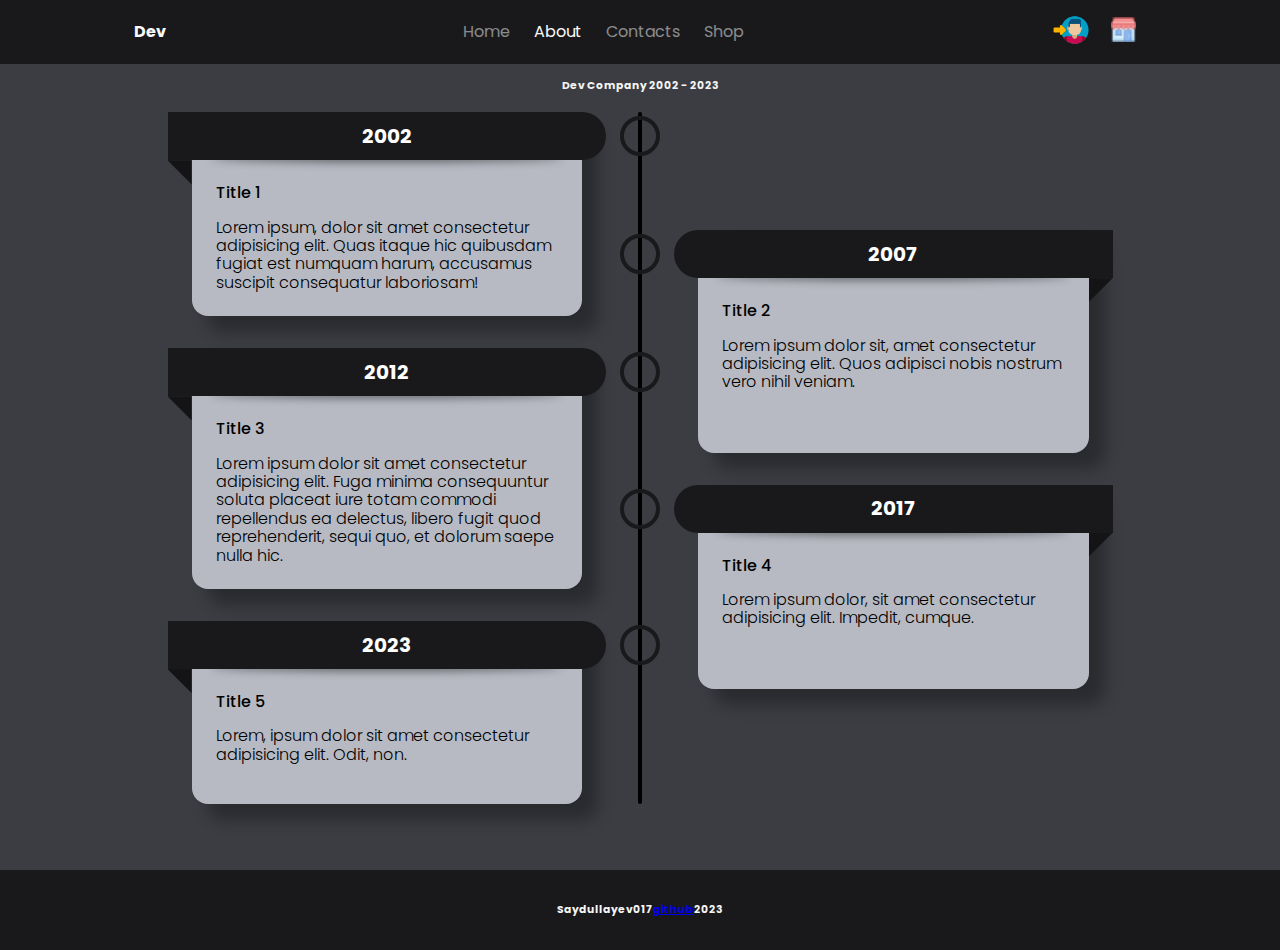
==== src/components/about/about.html @ dec39bd8 "Contact Page + From" ====
<!DOCTYPE html>
<html lang="en">
<head>
    <meta charset="UTF-8">
    <meta name="viewport" content="width=device-width, initial-scale=1.0">
    <link rel="stylesheet" href="/src/styles/style.css">
    <link rel="stylesheet" href="/src/components/about/about.css">
    <link rel="stylesheet" href="/src/styles/normalize.css">
    <link href="https://fonts.googleapis.com/icon?family=Material+Icons"
      rel="stylesheet">
    <link rel="stylesheet" href="https://cdnjs.cloudflare.com/ajax/libs/font-awesome/6.4.2/css/all.min.css">
    <title>Web Dev</title>
</head>
<body>
    <div class="wrapper">
        <header class="header">
            <nav class="header-navbar">

                <div class="navbar-overlay" onclick="toggleMenuOpen()"></div>

                <button type="button" class="navbar-burger" onclick="toggleMenuOpen()">
                    <span class="material-icons">menu</span>
                </button>

                <h1 class="navbar-title">Dev</h1>
                <nav class="navbar-menu">
                    <button type="button" class=""><a href="/index.html">Home</a></button>
                    <button type="button" class="active"><a href="/src/components/about/about.html">About</a></button>
                    <button type="button" class=""><a href="/src/components/contacts/contacts.html">Contacts</a></button>
                    <button type="button" class=""><a href="/src/components/shop/shop.html">Shop</a></button>
                </nav>

                <div class="log">
                    <a href="#"><img src="/src/assets/login.png" style="width: 40px; margin: 10px;" alt=""></a></li>
                    <a href="#"><img src="/src/assets/shop.png" style="width: 25px; margin: 10px;" alt=""></a></li>
                </div>
            </nav>
        </header>

        <main class="main">
            <section class="">
                <h6 id="text">Dev Company 2002 - 2023</h6>
                <ul>
                    <li class="timelines">
                        <div class="date">2002</div>
                        <div class="title">Title 1</div>
                        <div class="descr">Lorem ipsum, dolor sit amet consectetur adipisicing elit. Quas itaque hic quibusdam fugiat est numquam harum, accusamus suscipit consequatur laboriosam!</div>
                    </li>
                    <li class="timelines">
                        <div class="date">2007</div>
                        <div class="title">Title 2</div>
                        <div class="descr">Lorem ipsum dolor sit, amet consectetur adipisicing elit. Quos adipisci nobis nostrum vero nihil veniam.</div>
                    </li>
                    <li class="timelines">
                        <div class="date">2012</div>
                        <div class="title">Title 3</div>
                        <div class="descr">Lorem ipsum dolor sit amet consectetur adipisicing elit. Fuga minima consequuntur soluta placeat iure totam commodi repellendus ea delectus, libero fugit quod reprehenderit, sequi quo, et dolorum saepe nulla hic.</div>
                    </li>
                    <li class="timelines">
                        <div class="date">2017</div>
                        <div class="title">Title 4</div>
                        <div class="descr">Lorem ipsum dolor, sit amet consectetur adipisicing elit. Impedit, cumque.</div>
                    </li>
                    <li class="timelines">
                        <div class="date">2023</div>
                        <div class="title">Title 5</div>
                        <div class="descr">Lorem, ipsum dolor sit amet consectetur adipisicing elit. Odit, non.</div>
                    </li>
                </ul>
            </section>
        </main>

        <footer class="footer">
            <h6>Saydullayev017<a href="https://github.com/Saydullayev017">github</a></h6>
            <h6>2023</h6>
        </footer>
    </div>

    <script type="text/javascript">
        const toggleMenuOpen = () => document.body.classList.toggle("open");
    </script>
</body>
</html>
---- src/styles/style.css ----
@import url('https://fonts.googleapis.com/css2?family=Poppins:wght@300;400;500;600&display=swap');
* {
    padding: 0;
    margin: 0;
    box-sizing: border-box;
}

html,
body {
	height: 100%;
    background-color: #3b3d43;
}

.wrapper {
	position: relative;
	min-height: 100%;
}

/* ----------------header------------------ */
button {
    border: 0;
    padding: 0;
    font-family: inherit;
    background: transparent;
    color: inherit;
    cursor: pointer;
}
.header-navbar {
    position: fixed;
    z-index: 1;
    top: 0;
    left: 0;
    display: flex;
    align-items: center;
    justify-content: space-around;
    width: 100%;
    height: 64px;
    background-color: #19191c;
    color: #f9f9f9;
    font-family: 'Poppins';
}

.navbar-overlay {
    position: fixed;
    z-index: 2;
    top: 0;
    left: 0;
    width: 100%;
    height: 100%;
    background-color: rgba(0,0,0,0.5);
    visibility: hidden;
    opacity: 0;
    transition: 0.5s;
}

body.open .navbar-overlay {
    visibility: visible;
    opacity: 1;
}

.navbar-burger {
    position: absolute;
    top: 0;
    left: 0;
    display: grid;
    place-items: center;
    width: 64px;
    height: 64px;
    padding: 0;
}

.navbar-title {
    margin: 0;
    font-size: 16px;
}

.navbar-menu {
    position: fixed;
    z-index: 3;
    top: 0;
    left: 0;
    translate: -100% 0;
    width: 270px;
    height: 100%;
    padding: 20px;
    display: flex;
    gap: 8px;
    flex-direction: column;
    background-color: #000;
    visibility: hidden;
    transition: all 0.3s;
}

.navbar-menu a {
    text-decoration: none;
}

body.open .navbar-menu {
    translate: 0 0;
    visibility: visible;
}

.navbar-menu > button a {
    color: rgba(255,255,255,0.5);
    background: transparent;
    padding: 0 8px;
    transition: all 0.3s;
}

.navbar-menu > button.active a{
    color: inherit;
}

.navbar-menu > button.active:hover {
    color: rgba(255,255,255,0.75);
}

.log {
    display: flex;
    align-items: center;
}


/* ------------------------------------------------------ */

@media only screen and (min-width: 600px) {
    .navbar {
        justify-content: space-between;
        padding: 0 0 0 16px;
    }
    .navbar-overlay {
        display: none;
    }
    .navbar-burger {
        display: none;
    }
    .navbar-menu {
        position: static;
        translate: 0 0;
        width: auto;
        background: transparent;
        flex-direction: row;
        visibility: visible;
    }
}

/* ------------------------------------------------------ */


.footer {
	position: absolute;
	left: 0;
	bottom: 0;
	width: 100%;
	height: 80px;
    background-color: #19191c;
}
footer {
    display: flex;
    justify-content: center;
    align-items: center;
}
h6, p {
    font-family: 'Poppins';
    color: whitesmoke;
}

/* ------------------------------------------------------ */
---- src/components/about/about.css ----
* {
  margin: 0;
  padding: 0;
  box-sizing: border-box;
}

body {
  font-family: 'Poppins';
}
.main {
  max-width: 1050px;
  margin: 50px auto;
  padding-top: 10px;
}


main {
  padding-bottom: 100px;
}
#text {
  text-align: center;
  padding: 20px;
}
  
ul {
  --col-gap: 2rem;
  --row-gap: 2rem;
    --line-w: 0.25rem;
    display: grid;
    grid-template-columns: var(--line-w) 1fr;
    grid-auto-columns: max-content;
    column-gap: var(--col-gap);
    list-style: none;
    width: min(60rem, 90%);
    margin-inline: auto;
}
  
.timelines {
    --accent-color: #19191c;
    background-color: #b7bac3;
    box-shadow:1em 1em 1em rgba(0, 0, 0, 0.3);
    border-radius: 1rem;
}
  /* line */
ul::before {
    content: "";
    grid-column: 1;
    grid-row: 1 / span 20;
    background-color: #000;

    border-radius: calc(var(--line-w) / 2);
}
  
  /* columns*/
  
  /* row gaps */
ul li:not(:last-child) {
    margin-bottom: var(--row-gap);
}
  
  /* card */
ul li {
    grid-column: 2;
    --inlineP: 1.5rem;
    margin-inline: var(--inlineP);
    grid-row: span 2;
    display: grid;
    grid-template-rows: min-content min-content min-content;
}
  
  /* date */
ul li .date {
    --dateH: 3rem;
    height: var(--dateH);
    margin-inline: calc(var(--inlineP) * -1);
  
    text-align: center;
    background-color: var(--accent-color);
  
    color: white;
    font-size: 1.25rem;
    font-weight: 700;
  
    display: grid;
    place-content: center;
    position: relative;
  
    border-radius: calc(var(--dateH) / 2) 0 0 calc(var(--dateH) / 2);
}
  
  /* date flap */
ul li .date::before {
    content: "";
    width: var(--inlineP);
    aspect-ratio: 1;
    background: var(--accent-color);
    background-image: linear-gradient(rgba(0, 0, 0, 0.2) 100%, transparent);
    position: absolute;
    top: 100%;
  
    clip-path: polygon(0 0, 100% 0, 0 100%);
    right: 0;
}
  
  /* circle */
ul li .date::after {
    content: "";
    position: absolute;
    width: 2rem;
    aspect-ratio: 1;
    background: var(--bgColor);
    border: 0.3rem solid var(--accent-color);
    border-radius: 50%;
    top: 50%;
  
    transform: translate(50%, -50%);
    right: calc(100% + var(--col-gap) + var(--line-w) / 2);
}
  
  /* title descr */
ul li .title,
ul li .descr {
    background: var(--bgColor);
    position: relative;
    padding-inline: 1.5rem;
}
ul li .title {
    overflow: hidden;
    padding-block-start: 1.5rem;
    padding-block-end: 1rem;
    font-weight: 500;
}
ul li .descr {
    padding-block-end: 1.5rem;
    font-weight: 300;
}
  
  /* shadows */
ul li .title::before,
ul li .descr::before {
    content: "";
    position: absolute;
    width: 90%;
    height: 0.5rem;
    background: rgba(0, 0, 0, 0.5);
    left: 50%;
    border-radius: 50%;
    filter: blur(4px);
    transform: translate(-50%, 50%);
}
ul li .title::before {
    bottom: calc(100% + 0.125rem);
}
  
ul li .descr::before {
    z-index: -1;
    bottom: 0.25rem;
}
  
@media (min-width: 40rem) {
    ul {
      grid-template-columns: 1fr var(--line-w) 1fr;
    }
    ul::before {
      grid-column: 2;
    }
    ul li:nth-child(odd) {
      grid-column: 1;
    }
    ul li:nth-child(even) {
      grid-column: 3;
}
  
    /* start second card */
ul li:nth-child(2) {
      grid-row: 2/4;
}
  
ul li:nth-child(odd) .date::before {
      clip-path: polygon(0 0, 100% 0, 100% 100%);
      left: 0;
    }
  
    ul li:nth-child(odd) .date::after {
      transform: translate(-50%, -50%);
      left: calc(100% + var(--col-gap) + var(--line-w) / 2);
    }
    ul li:nth-child(odd) .date {
      border-radius: 0 calc(var(--dateH) / 2) calc(var(--dateH) / 2) 0;
    }
}
  
.credits {
    margin-top: 1rem;
    text-align: right;
}
.credits a {
    color: var(--color);
}
  


/* @media screen and (min-width: 300px) {

}

@media (min-width: 300px) and (max-width: 450px) { 
    .timeline-box {
        width: 250px;
    }
}

@media (min-width: 451px) and (max-width: 499px) { 
    .timeline-box {
        width: 350px;
    }
}

@media (min-width: 500px) and (max-width: 700px) { 
    .timeline-box {
        width: 400px;
    }
} */
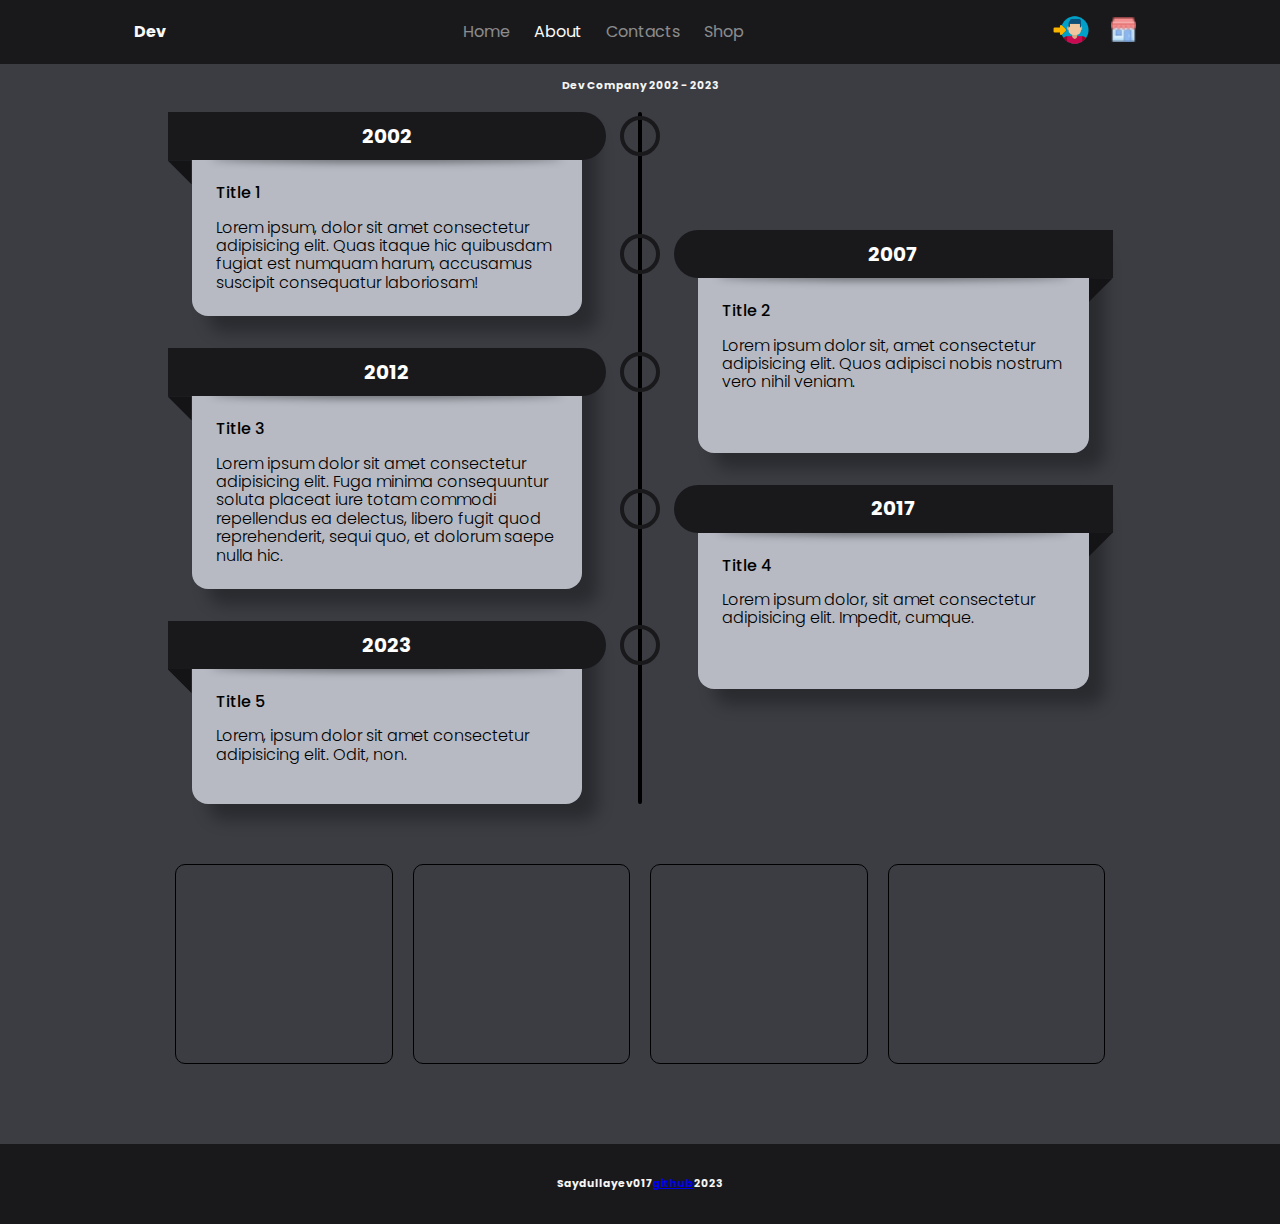
==== commit c41b94ce: "Update about.html" ====
--- a/src/components/about/about.html
+++ b/src/components/about/about.html
@@ -12,7 +12,10 @@
     <title>Web Dev</title>
 </head>
 <body>
+
+<!-- Container Wrapper -->
     <div class="wrapper">
+        <!-- Header -->
         <header class="header">
             <nav class="header-navbar">
 
@@ -31,13 +34,15 @@
                 </nav>
 
                 <div class="log">
-                    <a href="#"><img src="/src/assets/login.png" style="width: 40px; margin: 10px;" alt=""></a></li>
-                    <a href="#"><img src="/src/assets/shop.png" style="width: 25px; margin: 10px;" alt=""></a></li>
+                    <a href="/src/components/log/log.html"><img src="/src/assets/login.png" style="width: 40px; margin: 10px;" alt=""></a></li>
+                    <a href="/src/components/basket/basket.html"><img src="/src/assets/shop.png" style="width: 25px; margin: 10px;" alt=""></a></li>
                 </div>
             </nav>
         </header>
 
+        <!-- Main -->
         <main class="main">
+            <!-- First section -->
             <section class="">
                 <h6 id="text">Dev Company 2002 - 2023</h6>
                 <ul>
@@ -68,8 +73,27 @@
                     </li>
                 </ul>
             </section>
+            <!-- Second Section -->
+            <section class="">
+                <!-- Cards -->
+                <div class="cards">
+                    <div class="card">
+                        
+                    </div>
+                    <div class="card">
+
+                    </div>
+                    <div class="card">
+
+                    </div>
+                    <div class="card">
+
+                    </div>
+                </div>
+            </section>
         </main>
 
+        <!-- Footer -->
         <footer class="footer">
             <h6>Saydullayev017<a href="https://github.com/Saydullayev017">github</a></h6>
             <h6>2023</h6>
--- a/src/components/about/about.css
+++ b/src/components/about/about.css
@@ -199,25 +199,48 @@
 }
   
 
-
-/* @media screen and (min-width: 300px) {
-
-}
-
-@media (min-width: 300px) and (max-width: 450px) { 
-    .timeline-box {
-        width: 250px;
-    }
-}
-
-@media (min-width: 451px) and (max-width: 499px) { 
-    .timeline-box {
-        width: 350px;
-    }
-}
-
-@media (min-width: 500px) and (max-width: 700px) { 
-    .timeline-box {
-        width: 400px;
-    }
-} */+/* ----------------------------------------------------------- */
+
+.cards {
+  display: flex;
+  justify-content: center;
+  align-items: center;
+  margin: 50px;
+}
+
+.card {
+  border: 1px solid black;
+  border-radius: 10px;
+  height: 200px;
+  width: 300px;
+  margin: 10px;
+}
+
+@media (min-width: 280px) and (max-width: 374px) {
+  .card {
+    margin: 3px;
+    height: 100px;
+  }
+  .cards {
+
+  }
+}
+@media (min-width: 375px) and (max-width: 539px) {
+  .card {
+    margin: 3px;
+    height: 100px;
+  }
+  .cards {
+    
+  }
+}
+@media (min-width: 540px) and (max-width: 759px) {
+  .card {
+    margin: 3px;
+  }
+  .cards {
+    
+  }
+}
+
+
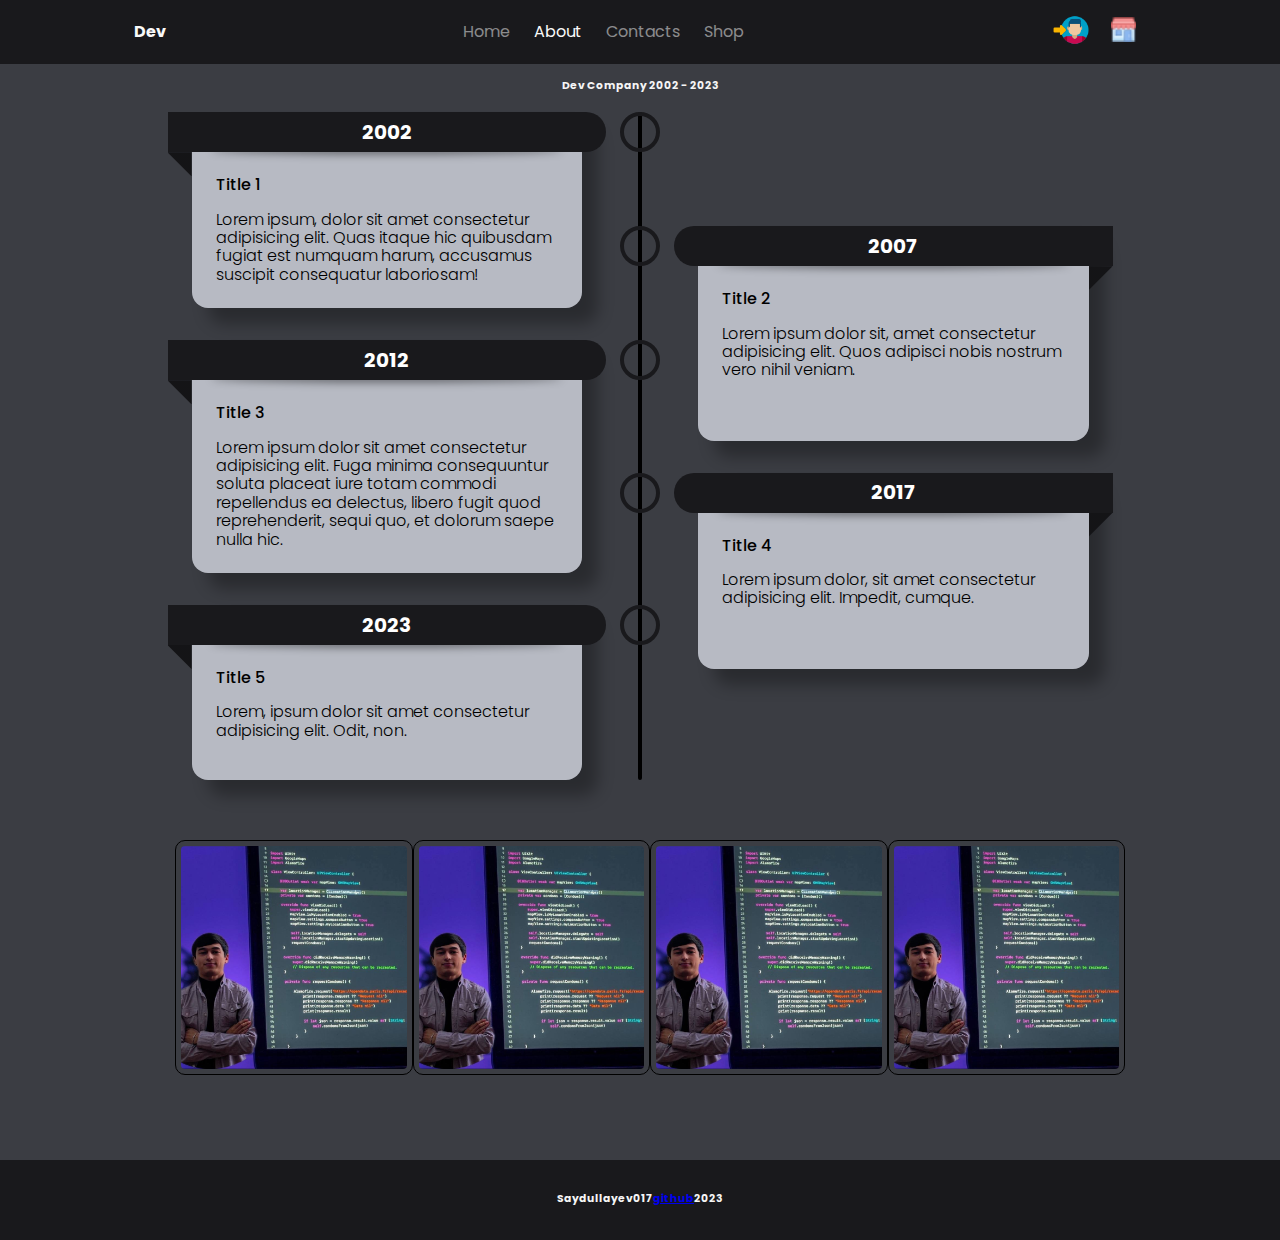
==== commit 91276233: "added picture for about file" ====
--- a/src/components/about/about.html
+++ b/src/components/about/about.html
@@ -78,15 +78,18 @@
                 <!-- Cards -->
                 <div class="cards">
                     <div class="card">
-                        
+                        <img src="/src/assets/about_card.jpg" alt="">
                     </div>
                     <div class="card">
+                        <img src="/src/assets/about_card.jpg" alt="">
 
                     </div>
                     <div class="card">
+                        <img src="/src/assets/about_card.jpg" alt="">
 
                     </div>
                     <div class="card">
+                        <img src="/src/assets/about_card.jpg" alt="">
 
                     </div>
                 </div>
--- a/src/components/about/about.css
+++ b/src/components/about/about.css
@@ -70,7 +70,7 @@
   
   /* date */
 ul li .date {
-    --dateH: 3rem;
+    --dateH: 2.5rem;
     height: var(--dateH);
     margin-inline: calc(var(--inlineP) * -1);
   
@@ -208,14 +208,21 @@
   margin: 50px;
 }
 
-.card {
+.card img{
   border: 1px solid black;
+  display: inline-block; /* Чтобы контейнер изменялся в размере под фото */
+  padding: 5px; /* При необходимости добавьте отступы вокруг фото */
   border-radius: 10px;
   height: 200px;
   width: 300px;
   margin: 10px;
 }
 
+
+.card img {
+  max-width: 100%; /* Чтобы фото не выходило за пределы контейнера */
+  height: auto;
+}
 @media (min-width: 280px) and (max-width: 374px) {
   .card {
     margin: 3px;
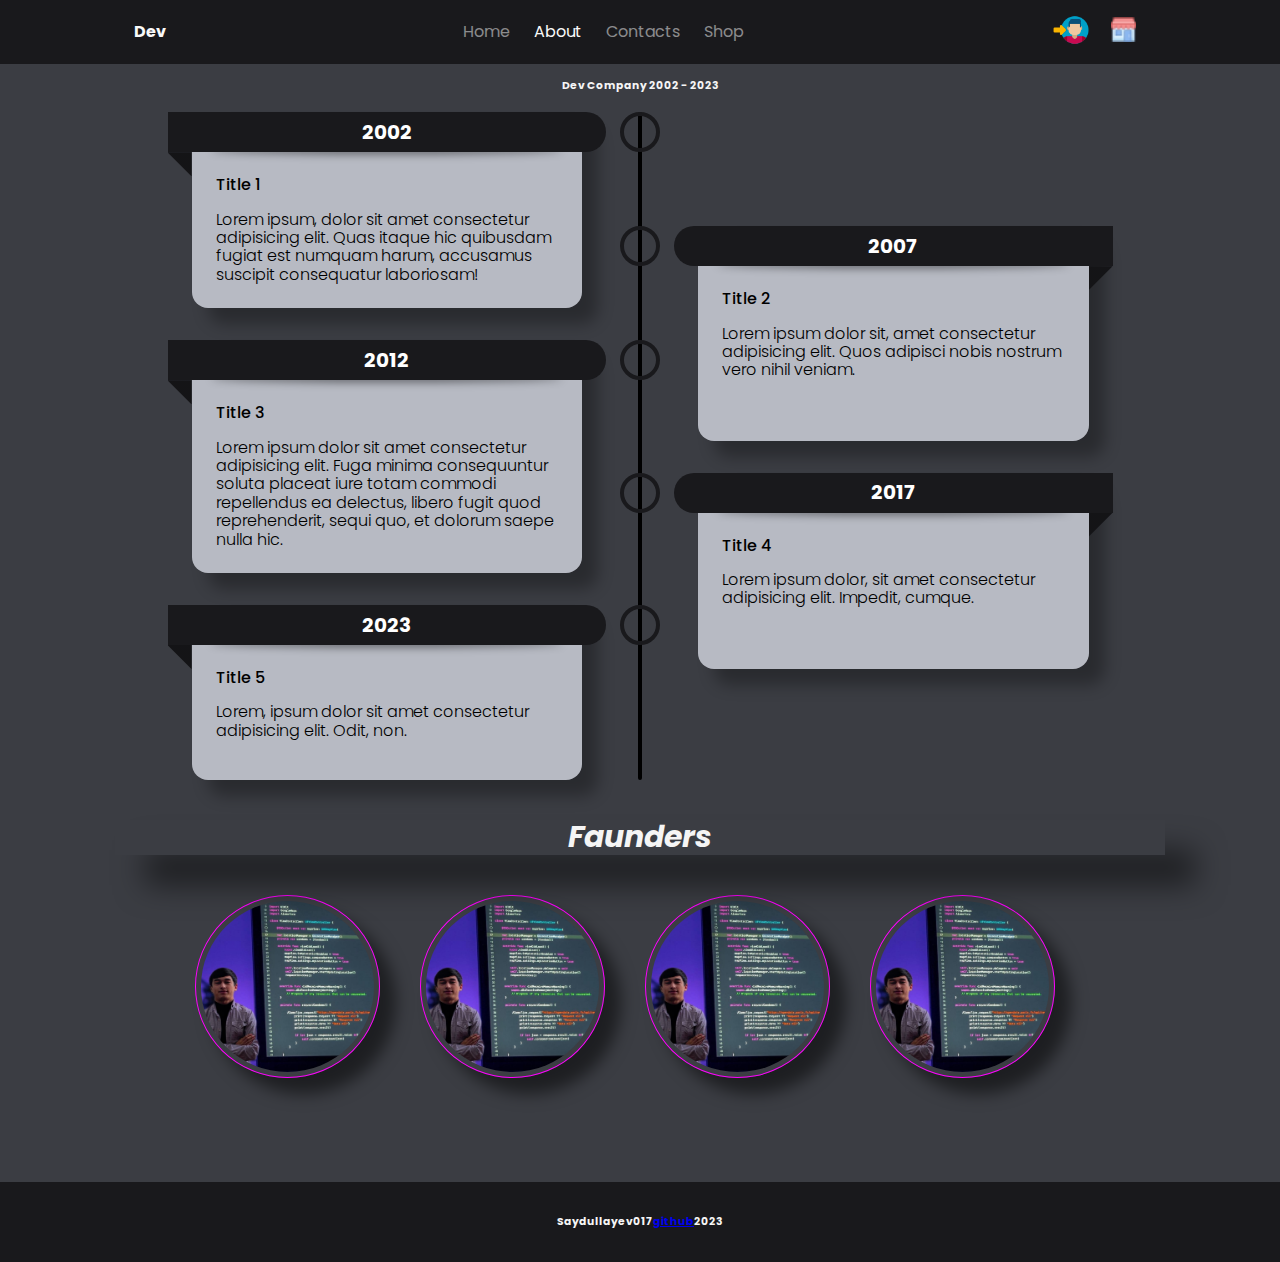
==== commit ed71ce7b: "fixed styles files -> home page and about page. home page block media queryes fixed, about picture f" ====
--- a/src/components/about/about.html
+++ b/src/components/about/about.html
@@ -75,6 +75,10 @@
             </section>
             <!-- Second Section -->
             <section class="">
+                <!-- Title -->
+                <div class="section_title">
+                    <h4 class="text">Faunders</h4>
+                </div>
                 <!-- Cards -->
                 <div class="cards">
                     <div class="card">
--- a/src/components/about/about.css
+++ b/src/components/about/about.css
@@ -200,54 +200,58 @@
   
 
 /* ----------------------------------------------------------- */
-
+.section_title{
+  text-align: center;
+  font-family: "Poppins";
+  font-style: italic;
+  font-size: 30px;
+  color: whitesmoke;
+  display: inline;
+}
+.text {
+  position: relative;
+  top: 40px;
+  box-shadow:1em 1em 1em rgba(0, 0, 0, 0.5);
+
+}
 .cards {
+  max-width: 900px;
   display: flex;
-  justify-content: center;
+  justify-content: space-around;
   align-items: center;
   margin: 50px;
 }
 
 .card img{
-  border: 1px solid black;
   display: inline-block; /* Чтобы контейнер изменялся в размере под фото */
   padding: 5px; /* При необходимости добавьте отступы вокруг фото */
-  border-radius: 10px;
-  height: 200px;
-  width: 300px;
+  border-radius: 50%;
   margin: 10px;
-}
-
-
-.card img {
   max-width: 100%; /* Чтобы фото не выходило за пределы контейнера */
   height: auto;
-}
+  border: 1px solid fuchsia;
+  box-shadow:1em 1em 1em rgba(0, 0, 0, 0.5);
+}
+.card {margin: 20px;}
+
+  
 @media (min-width: 280px) and (max-width: 374px) {
   .card {
-    margin: 3px;
+    margin: 10px;
     height: 100px;
   }
-  .cards {
-
-  }
 }
 @media (min-width: 375px) and (max-width: 539px) {
   .card {
-    margin: 3px;
+    margin: 10px;
     height: 100px;
   }
-  .cards {
-    
-  }
+
 }
 @media (min-width: 540px) and (max-width: 759px) {
   .card {
-    margin: 3px;
+    margin: 10px;
   }
-  .cards {
-    
-  }
-}
-
-
+}
+
+
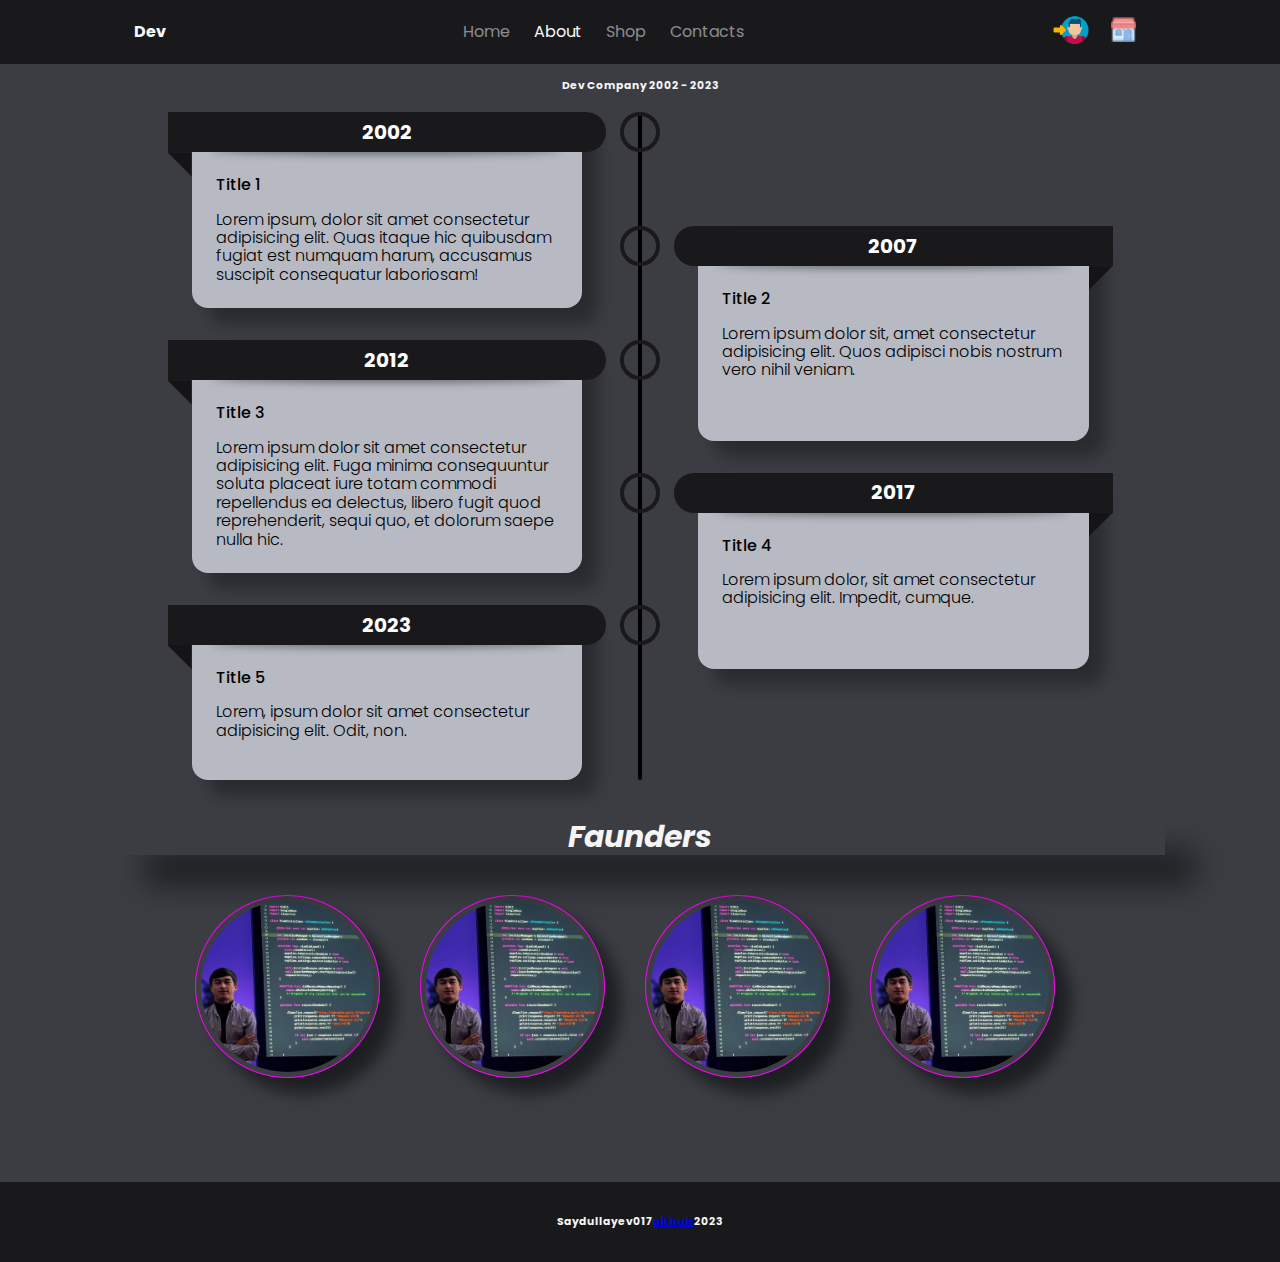
==== commit 2aa82c03: "added styles for basket and fixed index.js and other" ====
--- a/src/components/about/about.html
+++ b/src/components/about/about.html
@@ -29,8 +29,8 @@
                 <nav class="navbar-menu">
                     <button type="button" class=""><a href="/index.html">Home</a></button>
                     <button type="button" class="active"><a href="/src/components/about/about.html">About</a></button>
+                    <button type="button" class=""><a href="/src/components/shop/shop.html">Shop</a></button>
                     <button type="button" class=""><a href="/src/components/contacts/contacts.html">Contacts</a></button>
-                    <button type="button" class=""><a href="/src/components/shop/shop.html">Shop</a></button>
                 </nav>
 
                 <div class="log">
@@ -106,6 +106,7 @@
             <h6>2023</h6>
         </footer>
     </div>
+    <script src="/src/js/index.js"></script>
 
     <script type="text/javascript">
         const toggleMenuOpen = () => document.body.classList.toggle("open");
